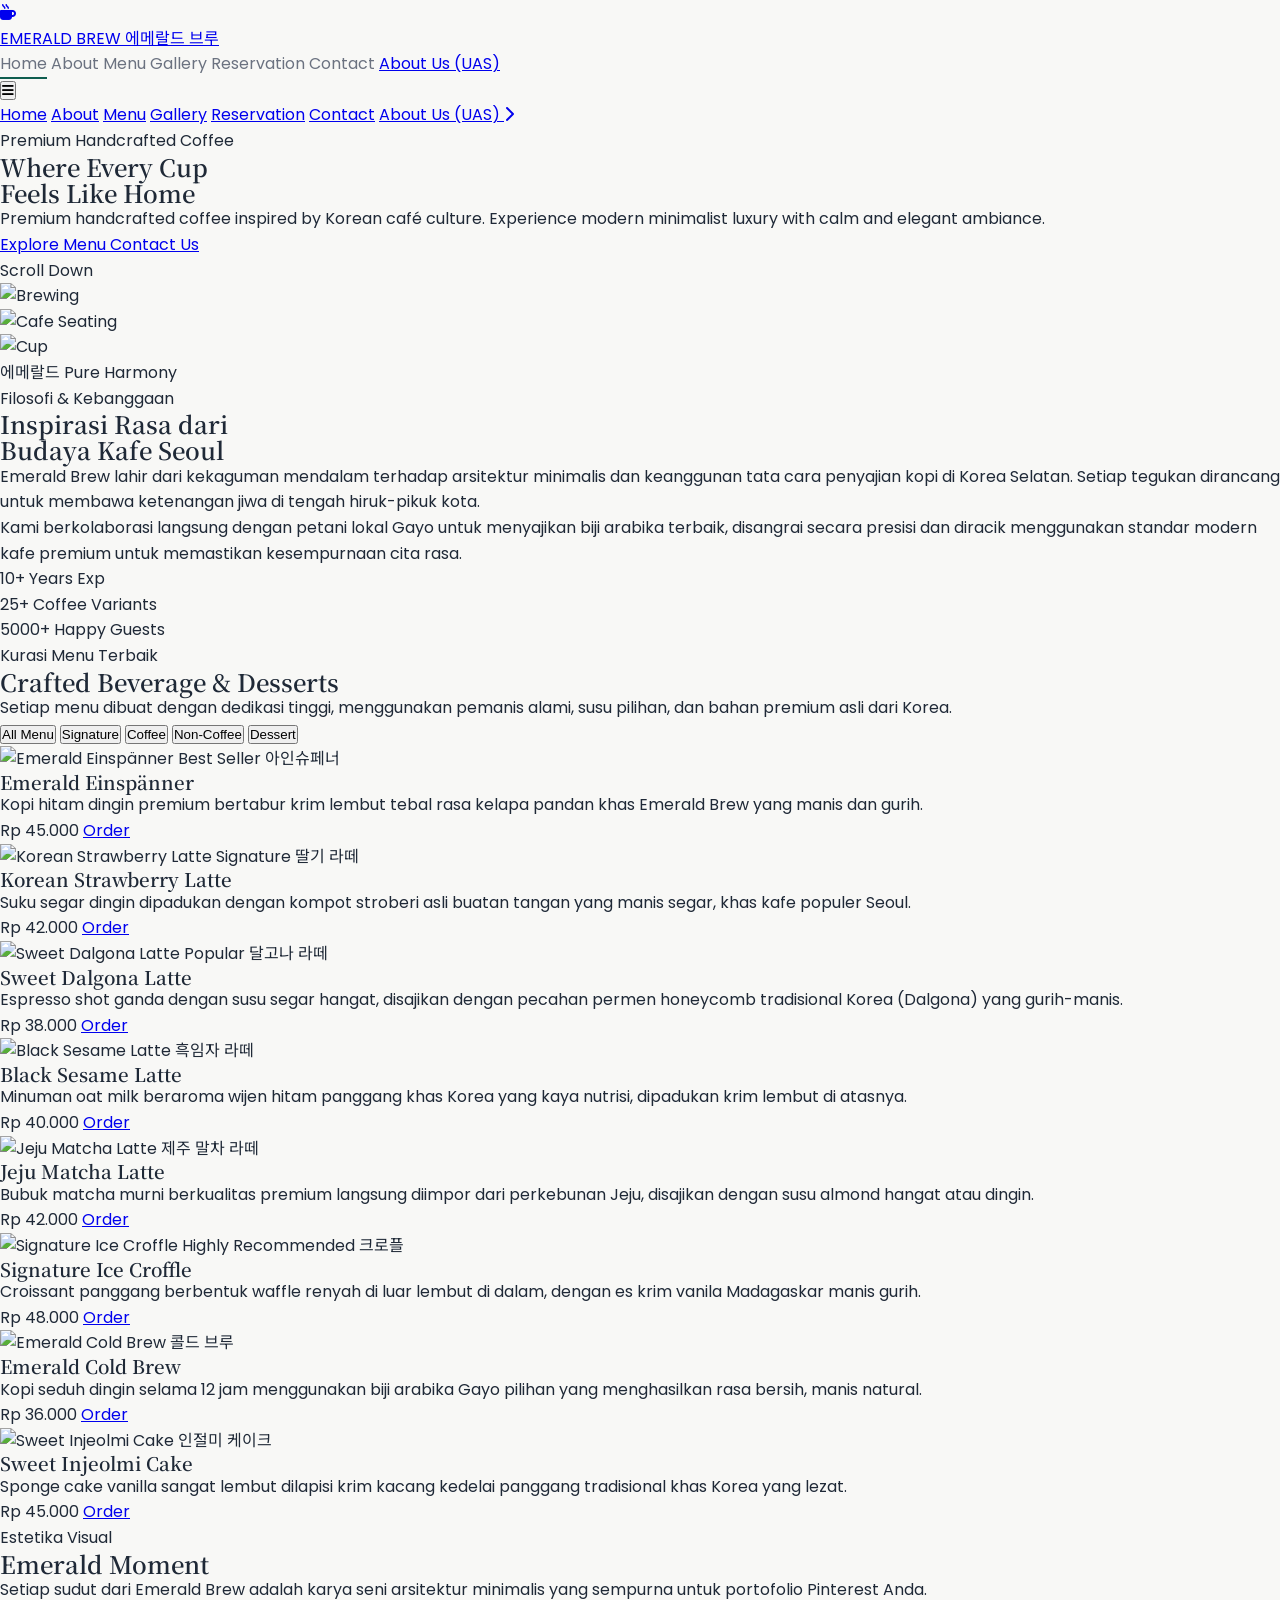
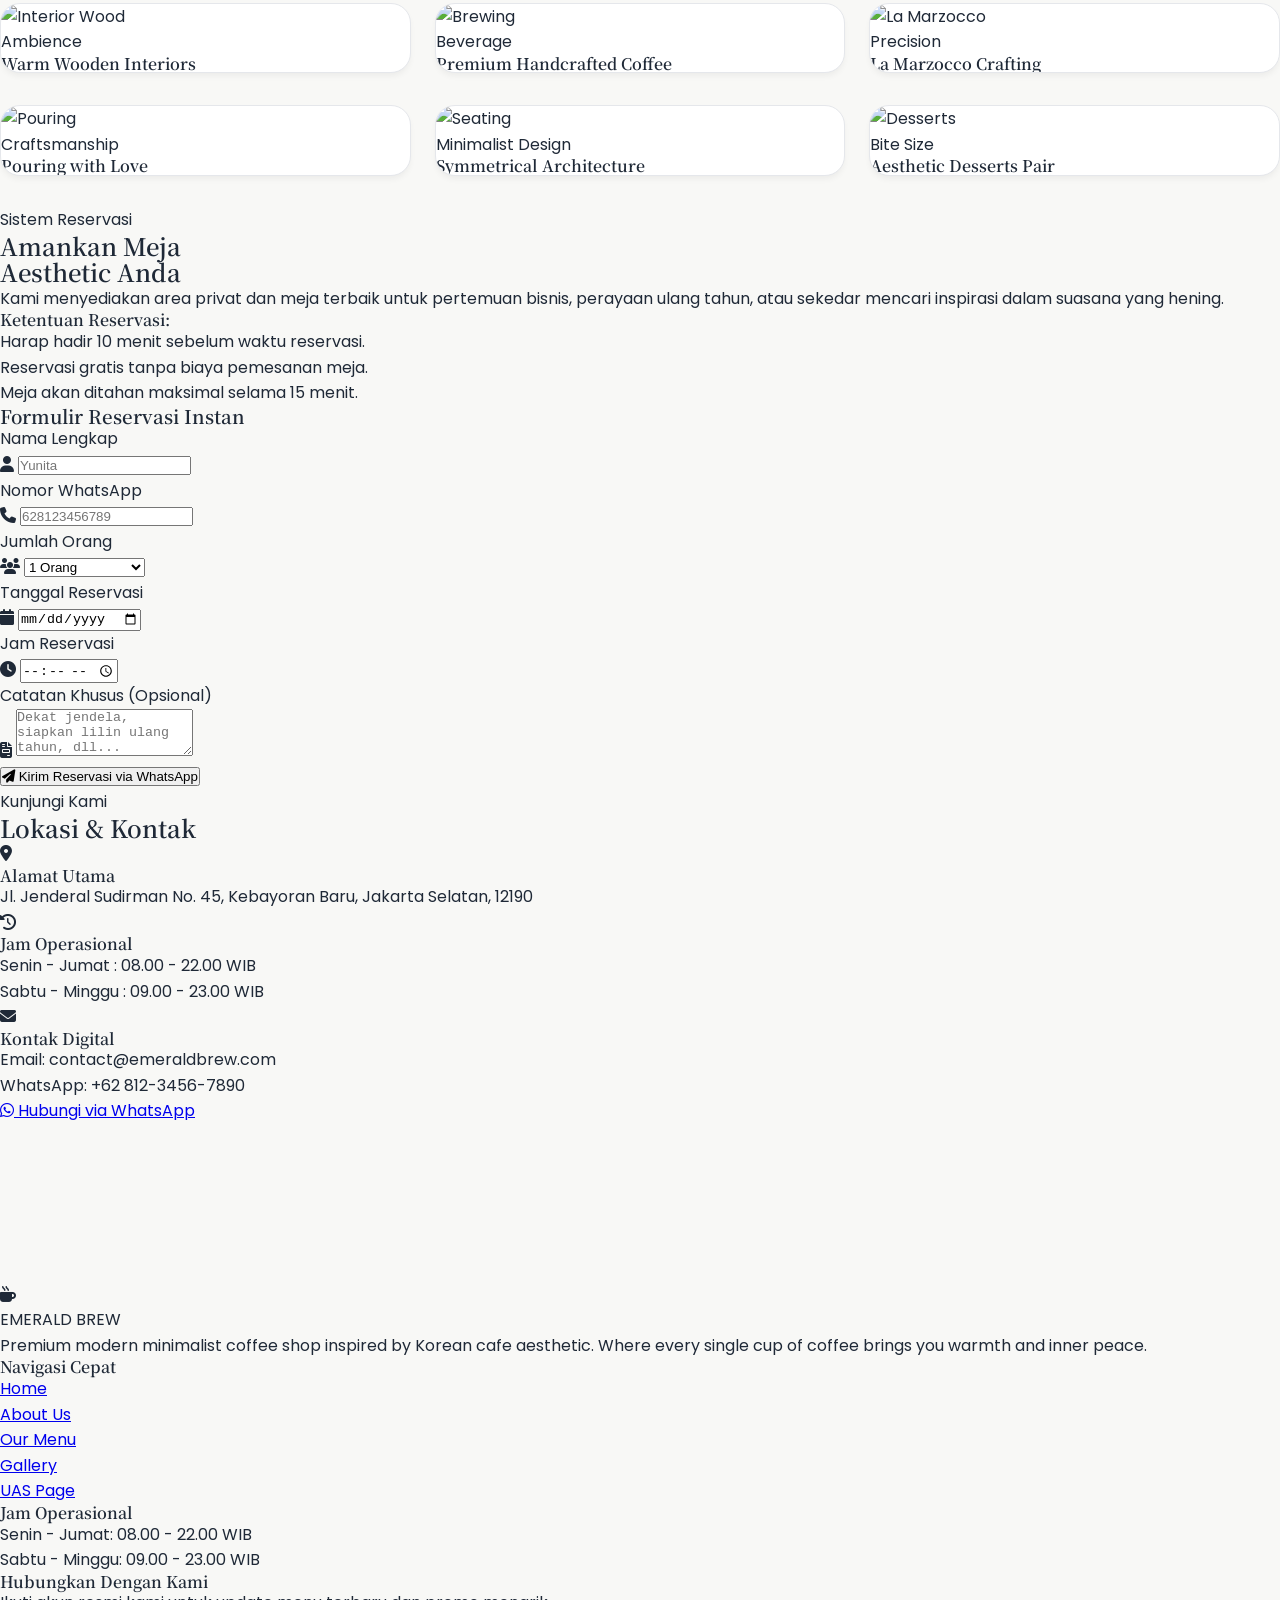
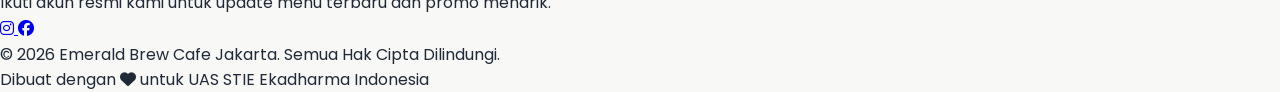
==== index_static.html @ f0040924 "feat: initialize Emerald Brew web application Set up the project structure with Vite, React, Tailwin" ====
<!DOCTYPE html>
<html lang="id">
<head>
  <meta charset="UTF-8">
  <meta name="viewport" content="width=device-width, initial-scale=1.0">
  <title>Emerald Brew | Premium Korean Modern Aesthetic Coffee Shop</title>
  <meta name="description" content="Experience premium handcrafted coffee inspired by Korean café culture at Emerald Brew. Enjoy modern minimalist luxury with calm and elegant ambiance.">
  
  <!-- Tailwind Play CDN for static compilation compatibility -->
  <script src="https://cdn.tailwindcss.com"></script>
  <script>
    tailwind.config = {
      theme: {
        extend: {
          colors: {
            brand: {
              primary: '#0F5E4F',
              secondary: '#1C7C68',
              accent: '#38A169',
              bg: '#F8F8F6',
              surface: '#FFFFFF',
              textPrimary: '#1F2937',
              textSecondary: '#6B7280',
              border: '#E5E7EB',
            }
          },
          fontFamily: {
            sans: ['Poppins', 'Noto Sans KR', 'sans-serif'],
          }
        }
      }
    }
  </script>
  
  <!-- Custom Static CSS -->
  <link rel="stylesheet" href="./css/style.css">
  
  <!-- Font Awesome 6.4.0 -->
  <link rel="stylesheet" href="https://cdnjs.cloudflare.com/ajax/libs/font-awesome/6.4.0/css/all.min.css" integrity="sha512-iecdLmaskl7CVkqkXNQ/ZH/XLlvWZOJyj7Yy7tcenmpD1ypASozpmT/E0iPtmFIB46ZmdtAc9eNBvH0H/ZpiBw==" crossorigin="anonymous" referrerpolicy="no-referrer" />
</head>
<body class="bg-[#F8F8F6] text-[#1F2937] font-sans antialiased overflow-x-hidden">

  <!-- Scroll Progress Bar -->
  <div id="scroll-progress" class="scroll-progress"></div>

  <!-- Loading Animation -->
  <div id="loading-screen" class="loading-screen">
    <div class="flex flex-col items-center">
      <div class="loader mb-4"></div>
      <h1 class="font-bold text-xl tracking-wider text-[#0F5E4F]">EMERALD BREW</h1>
      <p class="text-xs text-[#6B7280] tracking-widest mt-1">에메랄드 브루 • Loading Calmness</p>
    </div>
  </div>

  <!-- Sticky Header / Navbar -->
  <header class="fixed top-0 left-0 w-full z-50 transition-all duration-500 bg-transparent py-6">
    <div class="max-w-7xl mx-auto px-6 flex items-center justify-between">
      <a href="./index_static.html" class="flex items-center space-x-2 text-left cursor-pointer group decoration-none">
        <div class="w-10 h-10 rounded-full bg-[#0F5E4F] flex items-center justify-center text-white transition-all duration-300 group-hover:bg-[#1C7C68]">
          <i class="fa-solid fa-mug-hot text-base"></i>
        </div>
        <div>
          <span class="block font-bold text-lg tracking-wider text-[#0F5E4F] leading-none">EMERALD BREW</span>
          <span class="block text-[9px] text-[#6B7280] tracking-widest leading-none mt-1">에메랄드 브루</span>
        </div>
      </a>

      <!-- Desktop Nav Links -->
      <nav class="hidden md:flex items-center space-x-8">
        <a href="#home" class="nav-link text-sm tracking-wide active">Home</a>
        <a href="#about" class="nav-link text-sm tracking-wide">About</a>
        <a href="#menu" class="nav-link text-sm tracking-wide">Menu</a>
        <a href="#gallery" class="nav-link text-sm tracking-wide">Gallery</a>
        <a href="#reservation" class="nav-link text-sm tracking-wide">Reservation</a>
        <a href="#contact" class="nav-link text-sm tracking-wide">Contact</a>
        <a href="./about.html" class="px-4 py-2 rounded-full border border-[#0F5E4F]/30 text-[#0F5E4F] hover:bg-[#0F5E4F] hover:text-white text-xs tracking-wide font-medium transition-all duration-300 relative decoration-none">
          About Us (UAS)
        </a>
      </nav>

      <!-- Mobile Menu Trigger -->
      <button id="mobile-menu-btn" class="md:hidden text-[#1F2937] hover:text-[#0F5E4F] transition-colors p-1 bg-transparent border-none outline-none cursor-pointer">
        <i class="fa-solid fa-bars text-xl"></i>
      </button>
    </div>
  </header>

  <!-- Mobile Nav Overlay -->
  <div id="mobile-nav" class="fixed top-[72px] left-0 w-full bg-white/95 backdrop-blur-lg border-b border-[#E5E7EB] z-40 p-6 shadow-xl md:hidden hidden">
    <div class="flex flex-col space-y-4">
      <a href="#home" class="text-left py-2 text-[#1F2937] hover:text-[#0F5E4F] font-medium border-b border-[#E5E7EB]/50 decoration-none">Home</a>
      <a href="#about" class="text-left py-2 text-[#6B7280] hover:text-[#0F5E4F] border-b border-[#E5E7EB]/50 decoration-none">About</a>
      <a href="#menu" class="text-left py-2 text-[#6B7280] hover:text-[#0F5E4F] border-b border-[#E5E7EB]/50 decoration-none">Menu</a>
      <a href="#gallery" class="text-left py-2 text-[#6B7280] hover:text-[#0F5E4F] border-b border-[#E5E7EB]/50 decoration-none">Gallery</a>
      <a href="#reservation" class="text-left py-2 text-[#6B7280] hover:text-[#0F5E4F] border-b border-[#E5E7EB]/50 decoration-none">Reservation</a>
      <a href="#contact" class="text-left py-2 text-[#6B7280] hover:text-[#0F5E4F] border-b border-[#E5E7EB]/50 decoration-none">Contact</a>
      <a href="./about.html" class="text-left py-3 text-[#0F5E4F] font-bold flex items-center justify-between decoration-none">
        <span>About Us (UAS)</span>
        <i class="fa-solid fa-chevron-right"></i>
      </a>
    </div>
  </div>

  <!-- HERO SECTION -->
  <section id="home" class="relative h-[90vh] flex items-center overflow-hidden">
    <div class="absolute inset-0 bg-cover bg-center transition-transform duration-[2000s] scale-105" style="background-image: url('https://images.unsplash.com/photo-1554118811-1e0d58224f24?auto=format&fit=crop&q=80&w=1600')"></div>
    <div class="absolute inset-0 hero-overlay"></div>

    <div class="relative max-w-7xl mx-auto w-full px-6 md:px-12 z-10 text-white">
      <div class="max-w-2xl space-y-6">
        <div class="inline-flex items-center space-x-2 bg-emerald-800/30 border border-emerald-500/40 px-4 py-1.5 rounded-full backdrop-blur-md">
          <span class="w-2 h-2 rounded-full bg-[#38A169] animate-pulse"></span>
          <span class="text-xs tracking-widest uppercase font-medium">Premium Handcrafted Coffee</span>
        </div>
        
        <h1 class="text-4xl md:text-6xl font-extrabold tracking-tight leading-tight md:leading-none">
          Where Every Cup <br>
          <span class="text-[#38A169]">Feels Like Home</span>
        </h1>

        <p class="text-sm md:text-lg text-gray-200 font-light leading-relaxed max-w-lg">
          Premium handcrafted coffee inspired by Korean café culture. Experience modern minimalist luxury with calm and elegant ambiance.
        </p>

        <div class="flex flex-wrap gap-4 pt-4">
          <a href="#menu" class="btn-ripple px-8 py-3.5 bg-[#0F5E4F] hover:bg-[#1C7C68] text-white text-sm font-medium rounded-full shadow-lg hover:shadow-xl transition-all duration-300 ease-out cursor-pointer decoration-none">
            Explore Menu
          </a>
          <a href="#reservation" class="btn-ripple px-8 py-3.5 bg-white/15 hover:bg-white/25 border border-white/30 text-white text-sm font-medium rounded-full backdrop-blur-md transition-all duration-300 cursor-pointer decoration-none">
            Contact Us
          </a>
        </div>
      </div>
    </div>

    <!-- Scroll Down Hint -->
    <div class="absolute bottom-8 left-1/2 -translate-x-1/2 flex flex-col items-center space-y-2 text-white/60 text-xs tracking-widest uppercase z-10 pointer-events-none">
      <span>Scroll Down</span>
      <div class="w-1 h-4 bg-white/60 rounded-full animate-bounce"></div>
    </div>
  </section>

  <!-- ABOUT US SECTION -->
  <section id="about" class="py-24 bg-white">
    <div class="max-w-7xl mx-auto px-6">
      <div class="grid grid-cols-1 lg:grid-cols-2 gap-16 items-center">
        
        <!-- Grid layout Pinterest -->
        <div class="grid grid-cols-2 gap-4 relative reveal">
          <div class="absolute -top-6 -left-6 w-32 h-32 bg-[#0F5E4F]/5 rounded-full -z-10"></div>
          <div class="space-y-4">
            <div class="rounded-3xl overflow-hidden shadow-sm aspect-square bg-[#F8F8F6] border border-[#E5E7EB]">
              <img src="https://images.unsplash.com/photo-1507133750040-4a8f57021571?auto=format&fit=crop&q=80&w=400" alt="Brewing" class="w-full h-full object-cover transition-all duration-700 hover:scale-105">
            </div>
            <div class="rounded-3xl overflow-hidden shadow-sm aspect-[4/5]">
              <img src="https://images.unsplash.com/photo-1501339847302-ac426a4a7cbb?auto=format&fit=crop&q=80&w=400" alt="Cafe Seating" class="w-full h-full object-cover transition-all duration-700 hover:scale-105">
            </div>
          </div>
          <div class="space-y-4 pt-8">
            <div class="rounded-3xl overflow-hidden shadow-sm aspect-[4/5]">
              <img src="https://images.unsplash.com/photo-1554118811-1e0d58224f24?auto=format&fit=crop&q=80&w=400" alt="Cup" class="w-full h-full object-cover transition-all duration-700 hover:scale-105">
            </div>
            <div class="rounded-3xl overflow-hidden shadow-sm aspect-square bg-[#F8F8F6] p-6 flex flex-col justify-end border border-[#E5E7EB]">
              <span class="font-bold text-3xl text-[#0F5E4F]">에메랄드</span>
              <span class="text-xs text-[#6B7280] tracking-widest uppercase mt-2">Pure Harmony</span>
            </div>
          </div>
        </div>

        <!-- Narrative column -->
        <div class="space-y-8 reveal">
          <div class="space-y-2">
            <span class="text-xs uppercase tracking-widest text-[#1C7C68] font-bold">Filosofi & Kebanggaan</span>
            <h2 class="text-3xl md:text-4xl font-bold text-[#1F2937] tracking-tight">
              Inspirasi Rasa dari <br>
              <span class="text-[#0F5E4F] underline decoration-wavy decoration-[#38A169]/30">Budaya Kafe Seoul</span>
            </h2>
          </div>

          <p class="text-[#6B7280] leading-relaxed text-sm md:text-base font-light">
            Emerald Brew lahir dari kekaguman mendalam terhadap arsitektur minimalis dan keanggunan tata cara penyajian kopi di Korea Selatan. Setiap tegukan dirancang untuk membawa ketenangan jiwa di tengah hiruk-pikuk kota.
          </p>

          <p class="text-[#6B7280] leading-relaxed text-sm md:text-base font-light">
            Kami berkolaborasi langsung dengan petani lokal Gayo untuk menyajikan biji arabika terbaik, disangrai secara presisi dan diracik menggunakan standar modern kafe premium untuk memastikan kesempurnaan cita rasa.
          </p>

          <div class="grid grid-cols-3 gap-6 pt-6 border-t border-[#E5E7EB]">
            <div class="space-y-1">
              <span class="block text-2xl md:text-3xl font-bold text-[#0F5E4F]">10+</span>
              <span class="block text-[11px] text-[#6B7280] uppercase tracking-wider font-medium">Years Exp</span>
            </div>
            <div class="space-y-1">
              <span class="block text-2xl md:text-3xl font-bold text-[#0F5E4F]">25+</span>
              <span class="block text-[11px] text-[#6B7280] uppercase tracking-wider font-medium">Coffee Variants</span>
            </div>
            <div class="space-y-1">
              <span class="block text-2xl md:text-3xl font-bold text-[#0F5E4F]">5000+</span>
              <span class="block text-[11px] text-[#6B7280] uppercase tracking-wider font-medium">Happy Guests</span>
            </div>
          </div>
        </div>

      </div>
    </div>
  </section>

  <!-- MENU SECTION -->
  <section id="menu" class="py-24 bg-[#F8F8F6]">
    <div class="max-w-7xl mx-auto px-6">
      
      <!-- Menu Header -->
      <div class="text-center max-w-2xl mx-auto space-y-4 mb-16 reveal">
        <span class="text-xs uppercase tracking-widest text-[#1C7C68] font-bold">Kurasi Menu Terbaik</span>
        <h2 class="text-3xl md:text-4xl font-bold text-[#1F2937]">Crafted Beverage & Desserts</h2>
        <p class="text-[#6B7280] text-sm font-light leading-relaxed">
          Setiap menu dibuat dengan dedikasi tinggi, menggunakan pemanis alami, susu pilihan, dan bahan premium asli dari Korea.
        </p>

        <!-- Category Tabs -->
        <div class="flex flex-wrap justify-center gap-2 pt-6">
          <button class="menu-tab px-5 py-2 rounded-full text-xs font-medium tracking-wider uppercase transition-all duration-300 bg-[#0F5E4F] text-white border border-[#E5E7EB]" data-filter="all">All Menu</button>
          <button class="menu-tab px-5 py-2 rounded-full text-xs font-medium tracking-wider uppercase transition-all duration-300 bg-white text-[#6B7280] hover:bg-[#0F5E4F]/5 border border-[#E5E7EB]" data-filter="signature">Signature</button>
          <button class="menu-tab px-5 py-2 rounded-full text-xs font-medium tracking-wider uppercase transition-all duration-300 bg-white text-[#6B7280] hover:bg-[#0F5E4F]/5 border border-[#E5E7EB]" data-filter="coffee">Coffee</button>
          <button class="menu-tab px-5 py-2 rounded-full text-xs font-medium tracking-wider uppercase transition-all duration-300 bg-white text-[#6B7280] hover:bg-[#0F5E4F]/5 border border-[#E5E7EB]" data-filter="non-coffee">Non-Coffee</button>
          <button class="menu-tab px-5 py-2 rounded-full text-xs font-medium tracking-wider uppercase transition-all duration-300 bg-white text-[#6B7280] hover:bg-[#0F5E4F]/5 border border-[#E5E7EB]" data-filter="dessert">Dessert</button>
        </div>
      </div>

      <!-- Menu Grid -->
      <div class="grid grid-cols-1 md:grid-cols-2 lg:grid-cols-4 gap-8 reveal">
        
        <!-- Card 1 -->
        <div class="menu-card-item bg-white rounded-[20px] overflow-hidden border border-[#E5E7EB] hover:shadow-xl transition-all duration-300 flex flex-col h-full group" data-category="signature">
          <div class="relative overflow-hidden aspect-[4/3]">
            <img src="https://images.unsplash.com/photo-1541167760496-1628856ab772?auto=format&fit=crop&q=80&w=600" alt="Emerald Einspänner" class="w-full h-full object-cover transition-transform duration-700 group-hover:scale-110">
            <span class="absolute top-4 left-4 bg-[#0F5E4F] text-white text-[9px] uppercase tracking-widest font-semibold px-3 py-1 rounded-full">Best Seller</span>
            <span class="absolute top-4 right-4 bg-white/80 backdrop-blur-sm text-[#0F5E4F] font-medium text-[10px] px-2.5 py-1 rounded-md">아인슈페너</span>
          </div>
          <div class="p-6 flex flex-col flex-grow justify-between space-y-4">
            <div class="space-y-2">
              <h3 class="font-bold text-base text-[#1F2937] group-hover:text-[#0F5E4F] transition-colors">Emerald Einspänner</h3>
              <p class="text-xs text-[#6B7280] font-light leading-relaxed line-clamp-2">Kopi hitam dingin premium bertabur krim lembut tebal rasa kelapa pandan khas Emerald Brew yang manis dan gurih.</p>
            </div>
            <div class="flex items-center justify-between pt-2 border-t border-[#E5E7EB]/55">
              <span class="font-bold text-[#0F5E4F] text-sm">Rp 45.000</span>
              <a href="https://wa.me/6281234567890?text=Saya%20tertarik%20memesan%20Emerald%20Einsp%C3%A4nner" target="_blank" class="px-4 py-1.5 rounded-full bg-[#F8F8F6] text-[#0F5E4F] text-xs font-semibold tracking-wide transition-all duration-300 hover:bg-[#0F5E4F] hover:text-white border border-[#0F5E4F]/20 decoration-none">Order</a>
            </div>
          </div>
        </div>

        <!-- Card 2 -->
        <div class="menu-card-item bg-white rounded-[20px] overflow-hidden border border-[#E5E7EB] hover:shadow-xl transition-all duration-300 flex flex-col h-full group" data-category="non-coffee">
          <div class="relative overflow-hidden aspect-[4/3]">
            <img src="https://images.unsplash.com/photo-1572490122747-3968b75cc699?auto=format&fit=crop&q=80&w=600" alt="Korean Strawberry Latte" class="w-full h-full object-cover transition-transform duration-700 group-hover:scale-110">
            <span class="absolute top-4 left-4 bg-[#0F5E4F] text-white text-[9px] uppercase tracking-widest font-semibold px-3 py-1 rounded-full">Signature</span>
            <span class="absolute top-4 right-4 bg-white/80 backdrop-blur-sm text-[#0F5E4F] font-medium text-[10px] px-2.5 py-1 rounded-md">딸기 라떼</span>
          </div>
          <div class="p-6 flex flex-col flex-grow justify-between space-y-4">
            <div class="space-y-2">
              <h3 class="font-bold text-base text-[#1F2937] group-hover:text-[#0F5E4F] transition-colors">Korean Strawberry Latte</h3>
              <p class="text-xs text-[#6B7280] font-light leading-relaxed line-clamp-2">Suku segar dingin dipadukan dengan kompot stroberi asli buatan tangan yang manis segar, khas kafe populer Seoul.</p>
            </div>
            <div class="flex items-center justify-between pt-2 border-t border-[#E5E7EB]/55">
              <span class="font-bold text-[#0F5E4F] text-sm">Rp 42.000</span>
              <a href="https://wa.me/6281234567890?text=Saya%20tertarik%20memesan%20Korean%20Strawberry%20Latte" target="_blank" class="px-4 py-1.5 rounded-full bg-[#F8F8F6] text-[#0F5E4F] text-xs font-semibold tracking-wide transition-all duration-300 hover:bg-[#0F5E4F] hover:text-white border border-[#0F5E4F]/20 decoration-none">Order</a>
            </div>
          </div>
        </div>

        <!-- Card 3 -->
        <div class="menu-card-item bg-white rounded-[20px] overflow-hidden border border-[#E5E7EB] hover:shadow-xl transition-all duration-300 flex flex-col h-full group" data-category="coffee">
          <div class="relative overflow-hidden aspect-[4/3]">
            <img src="https://images.unsplash.com/photo-1578314675249-a6910f80cc4e?auto=format&fit=crop&q=80&w=600" alt="Sweet Dalgona Latte" class="w-full h-full object-cover transition-transform duration-700 group-hover:scale-110">
            <span class="absolute top-4 left-4 bg-[#0F5E4F] text-white text-[9px] uppercase tracking-widest font-semibold px-3 py-1 rounded-full">Popular</span>
            <span class="absolute top-4 right-4 bg-white/80 backdrop-blur-sm text-[#0F5E4F] font-medium text-[10px] px-2.5 py-1 rounded-md">달고나 라떼</span>
          </div>
          <div class="p-6 flex flex-col flex-grow justify-between space-y-4">
            <div class="space-y-2">
              <h3 class="font-bold text-base text-[#1F2937] group-hover:text-[#0F5E4F] transition-colors">Sweet Dalgona Latte</h3>
              <p class="text-xs text-[#6B7280] font-light leading-relaxed line-clamp-2">Espresso shot ganda dengan susu segar hangat, disajikan dengan pecahan permen honeycomb tradisional Korea (Dalgona) yang gurih-manis.</p>
            </div>
            <div class="flex items-center justify-between pt-2 border-t border-[#E5E7EB]/55">
              <span class="font-bold text-[#0F5E4F] text-sm">Rp 38.000</span>
              <a href="https://wa.me/6281234567890?text=Saya%20tertarik%20memesan%20Sweet%20Dalgona%20Latte" target="_blank" class="px-4 py-1.5 rounded-full bg-[#F8F8F6] text-[#0F5E4F] text-xs font-semibold tracking-wide transition-all duration-300 hover:bg-[#0F5E4F] hover:text-white border border-[#0F5E4F]/20 decoration-none">Order</a>
            </div>
          </div>
        </div>

        <!-- Card 4 -->
        <div class="menu-card-item bg-white rounded-[20px] overflow-hidden border border-[#E5E7EB] hover:shadow-xl transition-all duration-300 flex flex-col h-full group" data-category="signature">
          <div class="relative overflow-hidden aspect-[4/3]">
            <img src="https://images.unsplash.com/photo-1514432324607-a09d9b4aefdd?auto=format&fit=crop&q=80&w=600" alt="Black Sesame Latte" class="w-full h-full object-cover transition-transform duration-700 group-hover:scale-110">
            <span class="absolute top-4 right-4 bg-white/80 backdrop-blur-sm text-[#0F5E4F] font-medium text-[10px] px-2.5 py-1 rounded-md">흑임자 라떼</span>
          </div>
          <div class="p-6 flex flex-col flex-grow justify-between space-y-4">
            <div class="space-y-2">
              <h3 class="font-bold text-base text-[#1F2937] group-hover:text-[#0F5E4F] transition-colors">Black Sesame Latte</h3>
              <p class="text-xs text-[#6B7280] font-light leading-relaxed line-clamp-2">Minuman oat milk beraroma wijen hitam panggang khas Korea yang kaya nutrisi, dipadukan krim lembut di atasnya.</p>
            </div>
            <div class="flex items-center justify-between pt-2 border-t border-[#E5E7EB]/55">
              <span class="font-bold text-[#0F5E4F] text-sm">Rp 40.000</span>
              <a href="https://wa.me/6281234567890?text=Saya%20tertarik%20memesan%20Black%20Sesame%20Latte" target="_blank" class="px-4 py-1.5 rounded-full bg-[#F8F8F6] text-[#0F5E4F] text-xs font-semibold tracking-wide transition-all duration-300 hover:bg-[#0F5E4F] hover:text-white border border-[#0F5E4F]/20 decoration-none">Order</a>
            </div>
          </div>
        </div>

        <!-- Card 5 -->
        <div class="menu-card-item bg-white rounded-[20px] overflow-hidden border border-[#E5E7EB] hover:shadow-xl transition-all duration-300 flex flex-col h-full group" data-category="non-coffee">
          <div class="relative overflow-hidden aspect-[4/3]">
            <img src="https://images.unsplash.com/photo-1536256263959-770b48d82b0a?auto=format&fit=crop&q=80&w=600" alt="Jeju Matcha Latte" class="w-full h-full object-cover transition-transform duration-700 group-hover:scale-110">
            <span class="absolute top-4 right-4 bg-white/80 backdrop-blur-sm text-[#0F5E4F] font-medium text-[10px] px-2.5 py-1 rounded-md">제주 말차 라떼</span>
          </div>
          <div class="p-6 flex flex-col flex-grow justify-between space-y-4">
            <div class="space-y-2">
              <h3 class="font-bold text-base text-[#1F2937] group-hover:text-[#0F5E4F] transition-colors">Jeju Matcha Latte</h3>
              <p class="text-xs text-[#6B7280] font-light leading-relaxed line-clamp-2">Bubuk matcha murni berkualitas premium langsung diimpor dari perkebunan Jeju, disajikan dengan susu almond hangat atau dingin.</p>
            </div>
            <div class="flex items-center justify-between pt-2 border-t border-[#E5E7EB]/55">
              <span class="font-bold text-[#0F5E4F] text-sm">Rp 42.000</span>
              <a href="https://wa.me/6281234567890?text=Saya%20tertarik%20memesan%20Jeju%20Matcha%20Latte" target="_blank" class="px-4 py-1.5 rounded-full bg-[#F8F8F6] text-[#0F5E4F] text-xs font-semibold tracking-wide transition-all duration-300 hover:bg-[#0F5E4F] hover:text-white border border-[#0F5E4F]/20 decoration-none">Order</a>
            </div>
          </div>
        </div>

        <!-- Card 6 -->
        <div class="menu-card-item bg-white rounded-[20px] overflow-hidden border border-[#E5E7EB] hover:shadow-xl transition-all duration-300 flex flex-col h-full group" data-category="dessert">
          <div class="relative overflow-hidden aspect-[4/3]">
            <img src="https://images.unsplash.com/photo-1551024601-bec78aea704b?auto=format&fit=crop&q=80&w=600" alt="Signature Ice Croffle" class="w-full h-full object-cover transition-transform duration-700 group-hover:scale-110">
            <span class="absolute top-4 left-4 bg-[#0F5E4F] text-white text-[9px] uppercase tracking-widest font-semibold px-3 py-1 rounded-full">Highly Recommended</span>
            <span class="absolute top-4 right-4 bg-white/80 backdrop-blur-sm text-[#0F5E4F] font-medium text-[10px] px-2.5 py-1 rounded-md">크로플</span>
          </div>
          <div class="p-6 flex flex-col flex-grow justify-between space-y-4">
            <div class="space-y-2">
              <h3 class="font-bold text-base text-[#1F2937] group-hover:text-[#0F5E4F] transition-colors">Signature Ice Croffle</h3>
              <p class="text-xs text-[#6B7280] font-light leading-relaxed line-clamp-2">Croissant panggang berbentuk waffle renyah di luar lembut di dalam, dengan es krim vanila Madagaskar manis gurih.</p>
            </div>
            <div class="flex items-center justify-between pt-2 border-t border-[#E5E7EB]/55">
              <span class="font-bold text-[#0F5E4F] text-sm">Rp 48.000</span>
              <a href="https://wa.me/6281234567890?text=Saya%20tertarik%20memesan%20Signature%20Ice%20Croffle" target="_blank" class="px-4 py-1.5 rounded-full bg-[#F8F8F6] text-[#0F5E4F] text-xs font-semibold tracking-wide transition-all duration-300 hover:bg-[#0F5E4F] hover:text-white border border-[#0F5E4F]/20 decoration-none">Order</a>
            </div>
          </div>
        </div>

        <!-- Card 7 -->
        <div class="menu-card-item bg-white rounded-[20px] overflow-hidden border border-[#E5E7EB] hover:shadow-xl transition-all duration-300 flex flex-col h-full group" data-category="coffee">
          <div class="relative overflow-hidden aspect-[4/3]">
            <img src="https://images.unsplash.com/photo-1497034825429-c343d7c6a68f?auto=format&fit=crop&q=80&w=600" alt="Emerald Cold Brew" class="w-full h-full object-cover transition-transform duration-700 group-hover:scale-110">
            <span class="absolute top-4 right-4 bg-white/80 backdrop-blur-sm text-[#0F5E4F] font-medium text-[10px] px-2.5 py-1 rounded-md">콜드 브루</span>
          </div>
          <div class="p-6 flex flex-col flex-grow justify-between space-y-4">
            <div class="space-y-2">
              <h3 class="font-bold text-base text-[#1F2937] group-hover:text-[#0F5E4F] transition-colors">Emerald Cold Brew</h3>
              <p class="text-xs text-[#6B7280] font-light leading-relaxed line-clamp-2">Kopi seduh dingin selama 12 jam menggunakan biji arabika Gayo pilihan yang menghasilkan rasa bersih, manis natural.</p>
            </div>
            <div class="flex items-center justify-between pt-2 border-t border-[#E5E7EB]/55">
              <span class="font-bold text-[#0F5E4F] text-sm">Rp 36.000</span>
              <a href="https://wa.me/6281234567890?text=Saya%20tertarik%20memesan%20Emerald%20Cold%20Brew" target="_blank" class="px-4 py-1.5 rounded-full bg-[#F8F8F6] text-[#0F5E4F] text-xs font-semibold tracking-wide transition-all duration-300 hover:bg-[#0F5E4F] hover:text-white border border-[#0F5E4F]/20 decoration-none">Order</a>
            </div>
          </div>
        </div>

        <!-- Card 8 -->
        <div class="menu-card-item bg-white rounded-[20px] overflow-hidden border border-[#E5E7EB] hover:shadow-xl transition-all duration-300 flex flex-col h-full group" data-category="dessert">
          <div class="relative overflow-hidden aspect-[4/3]">
            <img src="https://images.unsplash.com/photo-1606313564200-e75d5e30476c?auto=format&fit=crop&q=80&w=600" alt="Sweet Injeolmi Cake" class="w-full h-full object-cover transition-transform duration-700 group-hover:scale-110">
            <span class="absolute top-4 right-4 bg-white/80 backdrop-blur-sm text-[#0F5E4F] font-medium text-[10px] px-2.5 py-1 rounded-md">인절미 케이크</span>
          </div>
          <div class="p-6 flex flex-col flex-grow justify-between space-y-4">
            <div class="space-y-2">
              <h3 class="font-bold text-base text-[#1F2937] group-hover:text-[#0F5E4F] transition-colors">Sweet Injeolmi Cake</h3>
              <p class="text-xs text-[#6B7280] font-light leading-relaxed line-clamp-2">Sponge cake vanilla sangat lembut dilapisi krim kacang kedelai panggang tradisional khas Korea yang lezat.</p>
            </div>
            <div class="flex items-center justify-between pt-2 border-t border-[#E5E7EB]/55">
              <span class="font-bold text-[#0F5E4F] text-sm">Rp 45.000</span>
              <a href="https://wa.me/6281234567890?text=Saya%20tertarik%20memesan%20Sweet%20Injeolmi%20Cake" target="_blank" class="px-4 py-1.5 rounded-full bg-[#F8F8F6] text-[#0F5E4F] text-xs font-semibold tracking-wide transition-all duration-300 hover:bg-[#0F5E4F] hover:text-white border border-[#0F5E4F]/20 decoration-none">Order</a>
            </div>
          </div>
        </div>

      </div>
    </div>
  </section>

  <!-- GALLERY SECTION -->
  <section id="gallery" class="py-24 bg-white">
    <div class="max-w-7xl mx-auto px-6">
      <div class="text-center max-w-2xl mx-auto space-y-4 mb-16 reveal">
        <span class="text-xs uppercase tracking-widest text-[#1C7C68] font-bold">Estetika Visual</span>
        <h2 class="text-3xl md:text-4xl font-bold text-[#1F2937]">Emerald Moment</h2>
        <p class="text-[#6B7280] text-sm font-light leading-relaxed">
          Setiap sudut dari Emerald Brew adalah karya seni arsitektur minimalis yang sempurna untuk portofolio Pinterest Anda.
        </p>
      </div>

      <!-- Pinterest Masonry Layout -->
      <div class="masonry-grid reveal">
        
        <!-- Image 1 -->
        <div class="masonry-item relative group">
          <img src="https://images.unsplash.com/photo-1554118811-1e0d58224f24?auto=format&fit=crop&q=80&w=600" alt="Interior Wood" class="w-full h-auto transition-transform duration-750 group-hover:scale-105">
          <div class="absolute inset-0 bg-gradient-to-t from-black/70 to-transparent opacity-0 group-hover:opacity-100 transition-opacity duration-300 flex flex-col justify-end p-6">
            <span class="text-[#38A169] text-[10px] uppercase tracking-widest font-bold mb-1">Ambience</span>
            <h4 class="text-white font-bold text-lg">Warm Wooden Interiors</h4>
          </div>
        </div>

        <!-- Image 2 -->
        <div class="masonry-item relative group">
          <img src="https://images.unsplash.com/photo-1495474472287-4d71bcdd2085?auto=format&fit=crop&q=80&w=600" alt="Pouring" class="w-full h-auto transition-transform duration-750 group-hover:scale-105">
          <div class="absolute inset-0 bg-gradient-to-t from-black/70 to-transparent opacity-0 group-hover:opacity-100 transition-opacity duration-300 flex flex-col justify-end p-6">
            <span class="text-[#38A169] text-[10px] uppercase tracking-widest font-bold mb-1">Craftsmanship</span>
            <h4 class="text-white font-bold text-lg">Pouring with Love</h4>
          </div>
        </div>

        <!-- Image 3 -->
        <div class="masonry-item relative group">
          <img src="https://images.unsplash.com/photo-1507133750040-4a8f57021571?auto=format&fit=crop&q=80&w=600" alt="Brewing" class="w-full h-auto transition-transform duration-750 group-hover:scale-105">
          <div class="absolute inset-0 bg-gradient-to-t from-black/70 to-transparent opacity-0 group-hover:opacity-100 transition-opacity duration-300 flex flex-col justify-end p-6">
            <span class="text-[#38A169] text-[10px] uppercase tracking-widest font-bold mb-1">Beverage</span>
            <h4 class="text-white font-bold text-lg">Premium Handcrafted Coffee</h4>
          </div>
        </div>

        <!-- Image 4 -->
        <div class="masonry-item relative group">
          <img src="https://images.unsplash.com/photo-1501339847302-ac426a4a7cbb?auto=format&fit=crop&q=80&w=600" alt="Seating" class="w-full h-auto transition-transform duration-750 group-hover:scale-105">
          <div class="absolute inset-0 bg-gradient-to-t from-black/70 to-transparent opacity-0 group-hover:opacity-100 transition-opacity duration-300 flex flex-col justify-end p-6">
            <span class="text-[#38A169] text-[10px] uppercase tracking-widest font-bold mb-1">Minimalist Design</span>
            <h4 class="text-white font-bold text-lg">Symmetrical Architecture</h4>
          </div>
        </div>

        <!-- Image 5 -->
        <div class="masonry-item relative group">
          <img src="https://images.unsplash.com/photo-1510972527409-cef1903972fa?auto=format&fit=crop&q=80&w=600" alt="La Marzocco" class="w-full h-auto transition-transform duration-750 group-hover:scale-105">
          <div class="absolute inset-0 bg-gradient-to-t from-black/70 to-transparent opacity-0 group-hover:opacity-100 transition-opacity duration-300 flex flex-col justify-end p-6">
            <span class="text-[#38A169] text-[10px] uppercase tracking-widest font-bold mb-1">Precision</span>
            <h4 class="text-white font-bold text-lg">La Marzocco Crafting</h4>
          </div>
        </div>

        <!-- Image 6 -->
        <div class="masonry-item relative group">
          <img src="https://images.unsplash.com/photo-1509042239860-f550ce710b93?auto=format&fit=crop&q=80&w=600" alt="Desserts" class="w-full h-auto transition-transform duration-750 group-hover:scale-105">
          <div class="absolute inset-0 bg-gradient-to-t from-black/70 to-transparent opacity-0 group-hover:opacity-100 transition-opacity duration-300 flex flex-col justify-end p-6">
            <span class="text-[#38A169] text-[10px] uppercase tracking-widest font-bold mb-1">Bite Size</span>
            <h4 class="text-white font-bold text-lg">Aesthetic Desserts Pair</h4>
          </div>
        </div>

      </div>
    </div>
  </section>

  <!-- RESERVATION SECTION -->
  <section id="reservation" class="py-24 bg-[#F8F8F6]">
    <div class="max-w-7xl mx-auto px-6">
      <div class="grid grid-cols-1 lg:grid-cols-12 gap-16 items-stretch">
        
        <!-- Info Column -->
        <div class="lg:col-span-5 flex flex-col justify-between space-y-8 reveal">
          <div class="space-y-4">
            <span class="text-xs uppercase tracking-widest text-[#1C7C68] font-bold">Sistem Reservasi</span>
            <h2 class="text-3xl md:text-4xl font-bold text-[#1F2937] tracking-tight">Amankan Meja <br>Aesthetic Anda</h2>
            <p class="text-[#6B7280] font-light text-sm md:text-base leading-relaxed">
              Kami menyediakan area privat dan meja terbaik untuk pertemuan bisnis, perayaan ulang tahun, atau sekedar mencari inspirasi dalam suasana yang hening.
            </p>
          </div>

          <div class="space-y-4 bg-white p-6 rounded-2xl border border-[#E5E7EB]">
            <h4 class="font-bold text-sm text-[#0F5E4F] uppercase tracking-wider">Ketentuan Reservasi:</h4>
            <ul class="text-xs text-[#6B7280] space-y-2 font-light list-none p-0">
              <li class="flex items-center space-x-2">
                <span class="w-1.5 h-1.5 rounded-full bg-[#1C7C68]"></span>
                <span>Harap hadir 10 menit sebelum waktu reservasi.</span>
              </li>
              <li class="flex items-center space-x-2">
                <span class="w-1.5 h-1.5 rounded-full bg-[#1C7C68]"></span>
                <span>Reservasi gratis tanpa biaya pemesanan meja.</span>
              </li>
              <li class="flex items-center space-x-2">
                <span class="w-1.5 h-1.5 rounded-full bg-[#1C7C68]"></span>
                <span>Meja akan ditahan maksimal selama 15 menit.</span>
              </li>
            </ul>
          </div>
        </div>

        <!-- Form Column -->
        <div class="lg:col-span-7 reveal">
          <form id="reservation-form" class="bg-white p-8 md:p-10 rounded-[30px] shadow-sm border border-[#E5E7EB] space-y-6">
            <h3 class="font-bold text-xl text-[#1F2937] border-b border-[#E5E7EB] pb-4">Formulir Reservasi Instan</h3>

            <div class="grid grid-cols-1 md:grid-cols-2 gap-6">
              
              <!-- Name -->
              <div class="space-y-2">
                <label class="block text-xs uppercase tracking-wider text-[#6B7280] font-semibold">Nama Lengkap</label>
                <div class="relative">
                  <i class="fa-solid fa-user absolute left-4 top-1/2 -translate-y-1/2 text-[#6B7280]"></i>
                  <input id="res-name" type="text" required placeholder="Yunita" class="w-full pl-12 pr-4 py-3 bg-[#F8F8F6] border border-[#E5E7EB] rounded-xl text-sm focus:outline-none focus:border-[#0F5E4F]">
                </div>
              </div>

              <!-- Phone -->
              <div class="space-y-2">
                <label class="block text-xs uppercase tracking-wider text-[#6B7280] font-semibold">Nomor WhatsApp</label>
                <div class="relative">
                  <i class="fa-solid fa-phone absolute left-4 top-1/2 -translate-y-1/2 text-[#6B7280]"></i>
                  <input id="res-phone" type="tel" required placeholder="628123456789" class="w-full pl-12 pr-4 py-3 bg-[#F8F8F6] border border-[#E5E7EB] rounded-xl text-sm focus:outline-none focus:border-[#0F5E4F]">
                </div>
              </div>

              <!-- Guests -->
              <div class="space-y-2">
                <label class="block text-xs uppercase tracking-wider text-[#6B7280] font-semibold">Jumlah Orang</label>
                <div class="relative">
                  <i class="fa-solid fa-users absolute left-4 top-1/2 -translate-y-1/2 text-[#6B7280]"></i>
                  <select id="res-guests" class="w-full pl-12 pr-4 py-3 bg-[#F8F8F6] border border-[#E5E7EB] rounded-xl text-sm focus:outline-none focus:border-[#0F5E4F] appearance-none">
                    <option value="1 Orang">1 Orang</option>
                    <option value="2 Orang">2 Orang</option>
                    <option value="4 Orang">4 Orang</option>
                    <option value="6 Orang">6 Orang</option>
                    <option value="8+ Orang (Grup)">8+ Orang (Grup)</option>
                  </select>
                </div>
              </div>

              <!-- Date -->
              <div class="space-y-2">
                <label class="block text-xs uppercase tracking-wider text-[#6B7280] font-semibold">Tanggal Reservasi</label>
                <div class="relative">
                  <i class="fa-solid fa-calendar absolute left-4 top-1/2 -translate-y-1/2 text-[#6B7280]"></i>
                  <input id="res-date" type="date" required class="w-full pl-12 pr-4 py-3 bg-[#F8F8F6] border border-[#E5E7EB] rounded-xl text-sm focus:outline-none focus:border-[#0F5E4F]">
                </div>
              </div>

              <!-- Time -->
              <div class="space-y-2">
                <label class="block text-xs uppercase tracking-wider text-[#6B7280] font-semibold">Jam Reservasi</label>
                <div class="relative">
                  <i class="fa-solid fa-clock absolute left-4 top-1/2 -translate-y-1/2 text-[#6B7280]"></i>
                  <input id="res-time" type="time" required class="w-full pl-12 pr-4 py-3 bg-[#F8F8F6] border border-[#E5E7EB] rounded-xl text-sm focus:outline-none focus:border-[#0F5E4F]">
                </div>
              </div>

              <!-- Notes -->
              <div class="space-y-2 md:col-span-2">
                <label class="block text-xs uppercase tracking-wider text-[#6B7280] font-semibold">Catatan Khusus (Opsional)</label>
                <div class="relative">
                  <i class="fa-solid fa-file-invoice absolute left-4 top-[14px] text-[#6B7280]"></i>
                  <textarea id="res-notes" rows="3" placeholder="Dekat jendela, siapkan lilin ulang tahun, dll..." class="w-full pl-12 pr-4 py-3 bg-[#F8F8F6] border border-[#E5E7EB] rounded-xl text-sm focus:outline-none focus:border-[#0F5E4F] resize-none"></textarea>
                </div>
              </div>

            </div>

            <button type="submit" class="btn-ripple w-full py-4 bg-[#0F5E4F] hover:bg-[#1C7C68] text-white text-sm font-semibold tracking-wider uppercase rounded-xl shadow-md hover:shadow-lg transition-all duration-300 flex items-center justify-center space-x-2 cursor-pointer border-none">
              <i class="fa-solid fa-paper-plane text-xs"></i>
              <span>Kirim Reservasi via WhatsApp</span>
            </button>
          </form>
        </div>

      </div>
    </div>
  </section>

  <!-- CONTACT & MAP SECTION -->
  <section id="contact" class="py-24 bg-white">
    <div class="max-w-7xl mx-auto px-6">
      <div class="grid grid-cols-1 lg:grid-cols-2 gap-16 items-center">
        
        <!-- Info column -->
        <div class="space-y-8 reveal">
          <div class="space-y-2">
            <span class="text-xs uppercase tracking-widest text-[#1C7C68] font-bold">Kunjungi Kami</span>
            <h2 class="text-3xl md:text-4xl font-bold text-[#1F2937]">Lokasi & Kontak</h2>
          </div>

          <div class="space-y-6">
            
            <div class="flex items-start space-x-4">
              <div class="w-12 h-12 bg-[#F8F8F6] rounded-xl flex items-center justify-center text-[#0F5E4F] border border-[#E5E7EB] shrink-0">
                <i class="fa-solid fa-location-dot text-lg"></i>
              </div>
              <div>
                <h4 class="font-bold text-sm text-[#1F2937]">Alamat Utama</h4>
                <p class="text-xs text-[#6B7280] leading-relaxed mt-1">
                  Jl. Jenderal Sudirman No. 45, Kebayoran Baru, Jakarta Selatan, 12190
                </p>
              </div>
            </div>

            <div class="flex items-start space-x-4">
              <div class="w-12 h-12 bg-[#F8F8F6] rounded-xl flex items-center justify-center text-[#0F5E4F] border border-[#E5E7EB] shrink-0">
                <i class="fa-solid fa-clock-rotate-left text-lg"></i>
              </div>
              <div>
                <h4 class="font-bold text-sm text-[#1F2937]">Jam Operasional</h4>
                <p class="text-xs text-[#6B7280] leading-relaxed mt-1">
                  Senin - Jumat : 08.00 - 22.00 WIB <br>
                  Sabtu - Minggu : 09.00 - 23.00 WIB
                </p>
              </div>
            </div>

            <div class="flex items-start space-x-4">
              <div class="w-12 h-12 bg-[#F8F8F6] rounded-xl flex items-center justify-center text-[#0F5E4F] border border-[#E5E7EB] shrink-0">
                <i class="fa-solid fa-envelope text-lg"></i>
              </div>
              <div>
                <h4 class="font-bold text-sm text-[#1F2937]">Kontak Digital</h4>
                <p class="text-xs text-[#6B7280] leading-relaxed mt-1">
                  Email: contact@emeraldbrew.com <br>
                  WhatsApp: +62 812-3456-7890
                </p>
              </div>
            </div>

          </div>

          <a href="https://wa.me/6281234567890?text=Halo%20Emerald%20Brew" target="_blank" class="btn-ripple inline-flex px-8 py-3.5 bg-[#1C7C68] hover:bg-[#0F5E4F] text-white text-xs font-semibold tracking-wider uppercase rounded-full shadow-md hover:shadow-lg transition-all duration-300 items-center space-x-2 cursor-pointer decoration-none border-none">
            <i class="fa-brands fa-whatsapp text-sm"></i>
            <span>Hubungi via WhatsApp</span>
          </a>
        </div>

        <!-- Maps container -->
        <div class="rounded-[30px] overflow-hidden border border-[#E5E7EB] shadow-sm h-[380px] relative reveal">
          <iframe 
            title="Location"
            src="https://www.google.com/maps/embed?pb=!11m18!1m12!1m3!1d3966.2541334057863!2d106.80436857410068!3d-6.230198061011854!2m3!1f0!2f0!3f0!3m2!1i1024!2i768!4f13.1!3m3!1m2!1s0x2e69f15049fb59f1%3A0x6335165c711a3b50!2sKebayoran%20Baru%2C%20South%20Jakarta%20City%2C%20Jakarta!5e0!3m2!1sen!2sid!4v1690000000000!5m2!1sen!2sid" 
            width="100%" 
            height="100%" 
            style="border:0;" 
            allowfullscreen="" 
            loading="lazy" 
            referrerpolicy="no-referrer-when-downgrade">
          </iframe>
        </div>

      </div>
    </div>
  </section>

  <!-- LUXURY FOOTER -->
  <footer class="bg-[#0F5E4F] text-white pt-16 pb-12">
    <div class="max-w-7xl mx-auto px-6 grid grid-cols-1 md:grid-cols-4 gap-12 border-b border-white/10 pb-12">
      
      <!-- Col 1 -->
      <div class="space-y-4">
        <div class="flex items-center space-x-2">
          <div class="w-8 h-8 rounded-full bg-white flex items-center justify-center text-[#0F5E4F]">
            <i class="fa-solid fa-mug-hot text-[#0F5E4F] text-xs"></i>
          </div>
          <span class="font-bold text-lg tracking-wider">EMERALD BREW</span>
        </div>
        <p class="text-xs text-white/70 leading-relaxed font-light">
          Premium modern minimalist coffee shop inspired by Korean cafe aesthetic. Where every single cup of coffee brings you warmth and inner peace.
        </p>
      </div>

      <!-- Col 2 -->
      <div class="space-y-4">
        <h4 class="font-bold text-xs uppercase tracking-widest text-[#38A169]">Navigasi Cepat</h4>
        <ul class="text-xs space-y-2.5 text-white/70 font-light list-none p-0">
          <li><a href="#home" class="hover:text-white transition-colors text-white/70 decoration-none">Home</a></li>
          <li><a href="#about" class="hover:text-white transition-colors text-white/70 decoration-none">About Us</a></li>
          <li><a href="#menu" class="hover:text-white transition-colors text-white/70 decoration-none">Our Menu</a></li>
          <li><a href="#gallery" class="hover:text-white transition-colors text-white/70 decoration-none">Gallery</a></li>
          <li><a href="./about.html" class="hover:text-white transition-colors font-bold text-[#38A169] decoration-none">UAS Page</a></li>
        </ul>
      </div>

      <!-- Col 3 -->
      <div class="space-y-4">
        <h4 class="font-bold text-xs uppercase tracking-widest text-[#38A169]">Jam Operasional</h4>
        <ul class="text-xs space-y-2 text-white/70 font-light list-none p-0">
          <li class="flex justify-between">
            <span>Senin - Jumat:</span>
            <span>08.00 - 22.00 WIB</span>
          </li>
          <li class="flex justify-between">
            <span>Sabtu - Minggu:</span>
            <span>09.00 - 23.00 WIB</span>
          </li>
        </ul>
      </div>

      <!-- Col 4 -->
      <div class="space-y-4">
        <h4 class="font-bold text-xs uppercase tracking-widest text-[#38A169]">Hubungkan Dengan Kami</h4>
        <p class="text-xs text-white/70 font-light">Ikuti akun resmi kami untuk update menu terbaru dan promo menarik.</p>
        <div class="flex space-x-3">
          <a href="https://instagram.com" target="_blank" class="w-9 h-9 rounded-full bg-white/10 hover:bg-[#38A169] transition-colors flex items-center justify-center text-white text-sm decoration-none">
            <i class="fa-brands fa-instagram"></i>
          </a>
          <a href="https://facebook.com" target="_blank" class="w-9 h-9 rounded-full bg-white/10 hover:bg-[#38A169] transition-colors flex items-center justify-center text-white text-sm decoration-none">
            <i class="fa-brands fa-facebook"></i>
          </a>
        </div>
      </div>

    </div>

    <!-- Bottom lines -->
    <div class="max-w-7xl mx-auto px-6 pt-8 flex flex-col md:flex-row items-center justify-between text-xs text-white/50 font-light space-y-4 md:space-y-0">
      <span>&copy; 2026 Emerald Brew Cafe Jakarta. Semua Hak Cipta Dilindungi.</span>
      <div class="flex items-center space-x-1">
        <span>Dibuat dengan</span>
        <i class="fa-solid fa-heart text-[#38A169]"></i>
        <span>untuk UAS STIE Ekadharma Indonesia</span>
      </div>
    </div>
  </footer>

  <!-- Back to Top Button -->
  <button id="back-to-top" class="back-to-top">
    <i class="fa-solid fa-arrow-up"></i>
  </button>

  <!-- Core Javascript -->
  <script src="./js/script.js"></script>
</body>
</html>
---- css/style.css ----
/* 
  Emerald Brew - Premium Korean Modern Aesthetic Coffee Shop
  Custom Luxury Stylesheet
  Ujian Akhir Semester - Aplikasi Komputer Bisnis
  Kampus STIE Ekadharma Indonesia
*/

@import url('https://fonts.googleapis.com/css2?family=Noto+Sans+KR:wght@300;400;500;700&family=Noto+Serif+KR:wght@300;600;700&family=Poppins:wght@300;400;500;600;700&display=swap');

:root {
  --color-primary: #0F5E4F;
  --color-secondary: #1C7C68;
  --color-accent: #1C7C68;
  --color-bg: #F8F8F6;
  --color-surface: #FFFFFF;
  --color-text-primary: #1F2937;
  --color-text-secondary: #6B7280;
  --color-border: #E5E7EB;
  --font-sans: 'Poppins', 'Noto Sans KR', sans-serif;
  --font-serif: 'Noto Serif KR', serif;
}

* {
  box-sizing: border-box;
  margin: 0;
  padding: 0;
}

html {
  scroll-behavior: smooth;
  font-size: 16px;
}

body {
  font-family: var(--font-sans);
  background-color: var(--color-bg);
  color: var(--color-text-primary);
  line-height: 1.6;
  overflow-x: hidden;
  -webkit-font-smoothing: antialiased;
}

/* Custom Scrollbar */
::-webkit-scrollbar {
  width: 8px;
}
::-webkit-scrollbar-track {
  background: var(--color-bg);
}
::-webkit-scrollbar-thumb {
  background: var(--color-secondary);
  border-radius: 4px;
}
::-webkit-scrollbar-thumb:hover {
  background: var(--color-primary);
}

/* Scroll Progress Bar */
.scroll-progress {
  position: fixed;
  top: 0;
  left: 0;
  height: 4px;
  background: linear-gradient(to right, var(--color-secondary), var(--color-accent));
  z-index: 10000;
  width: 0%;
  transition: width 0.1s ease-out;
}

/* Loading Screen */
.loading-screen {
  position: fixed;
  inset: 0;
  background: var(--color-bg);
  z-index: 99999;
  display: flex;
  flex-direction: column;
  align-items: center;
  justify-content: center;
  transition: opacity 0.5s ease-out, visibility 0.5s;
}
.loading-screen.fade-out {
  opacity: 0;
  visibility: hidden;
  pointer-events: none;
}
.loader {
  width: 50px;
  height: 50px;
  border: 3px solid rgba(15, 94, 79, 0.1);
  border-radius: 50%;
  border-top-color: var(--color-primary);
  animation: spin 1s ease-in-out infinite;
}
@keyframes spin {
  to { transform: rotate(360deg); }
}

/* Typography styles */
h1, h2, h3, h4 {
  font-family: var(--font-serif);
  font-weight: 600;
  line-height: 1.1;
}
h5, h6 {
  font-family: var(--font-sans);
  font-weight: 600;
  line-height: 1.2;
}

/* Glassmorphism Classes */
.glass-nav {
  background-color: rgba(255, 255, 255, 0.85);
  backdrop-filter: blur(12px);
  -webkit-backdrop-filter: blur(12px);
}
.glass-card {
  background-color: rgba(255, 255, 255, 0.7);
  backdrop-filter: blur(8px);
  -webkit-backdrop-filter: blur(8px);
}

/* Underline link animation */
.nav-link {
  position: relative;
  text-decoration: none;
  color: var(--color-text-secondary);
  transition: color 0.3s;
}
.nav-link:hover {
  color: var(--color-primary);
}
.nav-link::after {
  content: '';
  position: absolute;
  width: 100%;
  transform: scaleX(0);
  height: 2px;
  bottom: -4px;
  left: 0;
  background-color: var(--color-primary);
  transform-origin: bottom right;
  transition: transform 0.25s ease-out;
}
.nav-link:hover::after, .nav-link.active::after {
  transform: scaleX(1);
  transform-origin: bottom left;
}

/* Reveal on Scroll Animations */
.reveal {
  opacity: 0;
  transform: translateY(30px);
  transition: opacity 0.8s ease-out, transform 0.8s ease-out;
}
.reveal.active {
  opacity: 1;
  transform: translateY(0);
}

/* Hero parallax light overlay */
.hero-overlay {
  background: linear-gradient(to right, rgba(0,0,0,0.6) 0%, rgba(0,0,0,0.3) 100%);
}

/* Floating animation */
@keyframes float {
  0%, 100% { transform: translateY(0); }
  50% { transform: translateY(-10px); }
}
.float-element {
  animation: float 4s ease-in-out infinite;
}

/* Button Ripple effect container */
.btn-ripple {
  position: relative;
  overflow: hidden;
}

/* Back to top button */
.back-to-top {
  position: fixed;
  bottom: 30px;
  right: 30px;
  width: 50px;
  height: 50px;
  border-radius: 50%;
  background: var(--color-primary);
  color: #FFFFFF;
  display: flex;
  align-items: center;
  justify-content: center;
  box-shadow: 0 4px 10px rgba(15, 94, 79, 0.3);
  cursor: pointer;
  z-index: 999;
  opacity: 0;
  visibility: hidden;
  transition: all 0.3s ease;
  border: none;
  outline: none;
}
.back-to-top.show {
  opacity: 1;
  visibility: visible;
}
.back-to-top:hover {
  background: var(--color-secondary);
  transform: translateY(-3px);
}

/* Masonry for Pinterest layout */
.masonry-grid {
  columns: 3 320px;
  column-gap: 24px;
  width: 100%;
}
.masonry-item {
  display: inline-block;
  margin-bottom: 24px;
  width: 100%;
  border-radius: 20px;
  overflow: hidden;
  background: var(--color-surface);
  border: 1px solid var(--color-border);
  box-shadow: 0 4px 6px -1px rgba(0,0,0,0.05);
  transition: transform 0.3s ease, box-shadow 0.3s ease;
}
.masonry-item:hover {
  transform: translateY(-5px);
  box-shadow: 0 12px 20px -5px rgba(0,0,0,0.1);
}

/* Custom button styles */
.btn-primary {
  background: var(--color-primary);
  color: #fff;
  border: none;
}
.btn-primary:hover {
  background: var(--color-secondary);
}
.btn-outline {
  background: transparent;
  color: #fff;
  border: 1px solid rgba(255,255,255,0.4);
}
.btn-outline:hover {
  background: rgba(255,255,255,0.1);
}
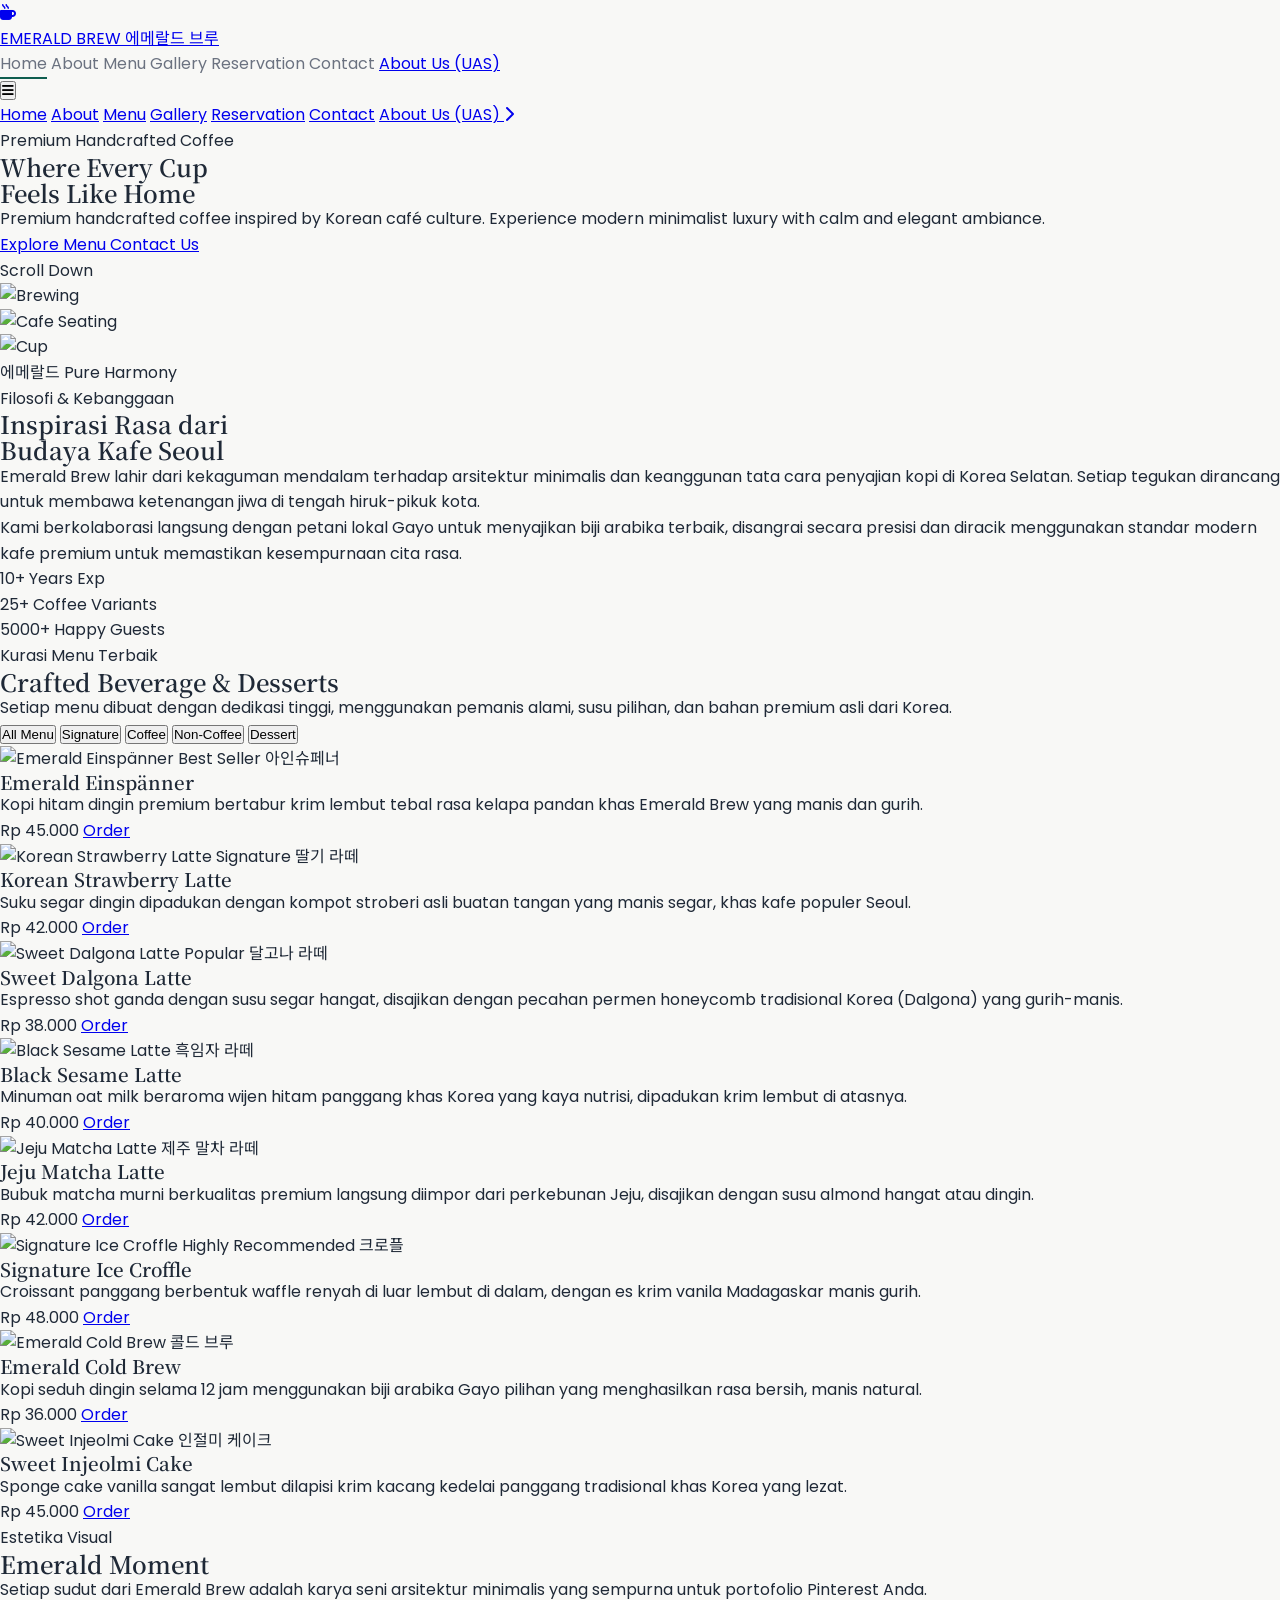
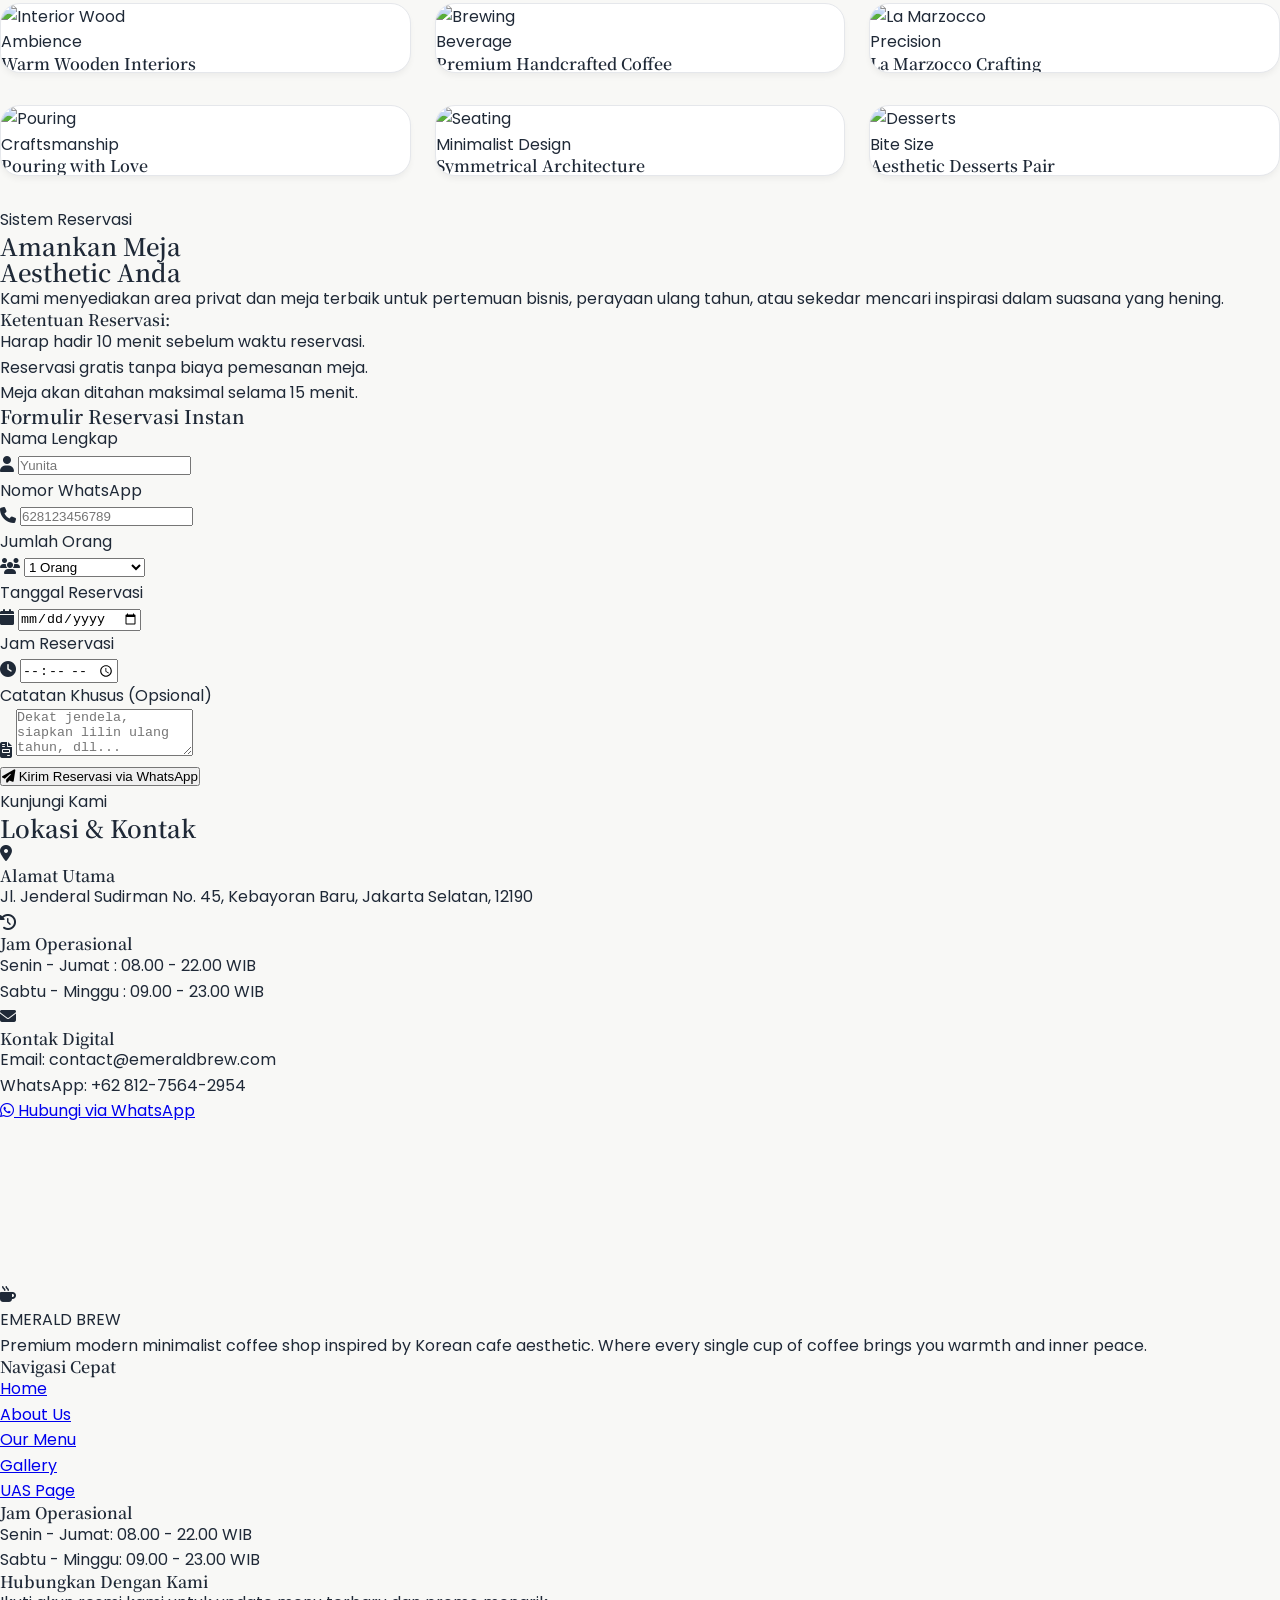
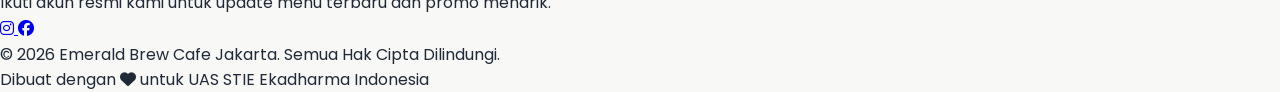
==== commit 4ae06c3d: "fix: update WhatsApp contact number Update the static WhatsApp number across the application to ensu" ====
--- a/index_static.html
+++ b/index_static.html
@@ -244,7 +244,7 @@
             </div>
             <div class="flex items-center justify-between pt-2 border-t border-[#E5E7EB]/55">
               <span class="font-bold text-[#0F5E4F] text-sm">Rp 45.000</span>
-              <a href="https://wa.me/6281234567890?text=Saya%20tertarik%20memesan%20Emerald%20Einsp%C3%A4nner" target="_blank" class="px-4 py-1.5 rounded-full bg-[#F8F8F6] text-[#0F5E4F] text-xs font-semibold tracking-wide transition-all duration-300 hover:bg-[#0F5E4F] hover:text-white border border-[#0F5E4F]/20 decoration-none">Order</a>
+              <a href="https://wa.me/6281275642954?text=Saya%20tertarik%20memesan%20Emerald%20Einsp%C3%A4nner" target="_blank" class="px-4 py-1.5 rounded-full bg-[#F8F8F6] text-[#0F5E4F] text-xs font-semibold tracking-wide transition-all duration-300 hover:bg-[#0F5E4F] hover:text-white border border-[#0F5E4F]/20 decoration-none">Order</a>
             </div>
           </div>
         </div>
@@ -263,7 +263,7 @@
             </div>
             <div class="flex items-center justify-between pt-2 border-t border-[#E5E7EB]/55">
               <span class="font-bold text-[#0F5E4F] text-sm">Rp 42.000</span>
-              <a href="https://wa.me/6281234567890?text=Saya%20tertarik%20memesan%20Korean%20Strawberry%20Latte" target="_blank" class="px-4 py-1.5 rounded-full bg-[#F8F8F6] text-[#0F5E4F] text-xs font-semibold tracking-wide transition-all duration-300 hover:bg-[#0F5E4F] hover:text-white border border-[#0F5E4F]/20 decoration-none">Order</a>
+              <a href="https://wa.me/6281275642954?text=Saya%20tertarik%20memesan%20Korean%20Strawberry%20Latte" target="_blank" class="px-4 py-1.5 rounded-full bg-[#F8F8F6] text-[#0F5E4F] text-xs font-semibold tracking-wide transition-all duration-300 hover:bg-[#0F5E4F] hover:text-white border border-[#0F5E4F]/20 decoration-none">Order</a>
             </div>
           </div>
         </div>
@@ -282,7 +282,7 @@
             </div>
             <div class="flex items-center justify-between pt-2 border-t border-[#E5E7EB]/55">
               <span class="font-bold text-[#0F5E4F] text-sm">Rp 38.000</span>
-              <a href="https://wa.me/6281234567890?text=Saya%20tertarik%20memesan%20Sweet%20Dalgona%20Latte" target="_blank" class="px-4 py-1.5 rounded-full bg-[#F8F8F6] text-[#0F5E4F] text-xs font-semibold tracking-wide transition-all duration-300 hover:bg-[#0F5E4F] hover:text-white border border-[#0F5E4F]/20 decoration-none">Order</a>
+              <a href="https://wa.me/6281275642954?text=Saya%20tertarik%20memesan%20Sweet%20Dalgona%20Latte" target="_blank" class="px-4 py-1.5 rounded-full bg-[#F8F8F6] text-[#0F5E4F] text-xs font-semibold tracking-wide transition-all duration-300 hover:bg-[#0F5E4F] hover:text-white border border-[#0F5E4F]/20 decoration-none">Order</a>
             </div>
           </div>
         </div>
@@ -300,7 +300,7 @@
             </div>
             <div class="flex items-center justify-between pt-2 border-t border-[#E5E7EB]/55">
               <span class="font-bold text-[#0F5E4F] text-sm">Rp 40.000</span>
-              <a href="https://wa.me/6281234567890?text=Saya%20tertarik%20memesan%20Black%20Sesame%20Latte" target="_blank" class="px-4 py-1.5 rounded-full bg-[#F8F8F6] text-[#0F5E4F] text-xs font-semibold tracking-wide transition-all duration-300 hover:bg-[#0F5E4F] hover:text-white border border-[#0F5E4F]/20 decoration-none">Order</a>
+              <a href="https://wa.me/6281275642954?text=Saya%20tertarik%20memesan%20Black%20Sesame%20Latte" target="_blank" class="px-4 py-1.5 rounded-full bg-[#F8F8F6] text-[#0F5E4F] text-xs font-semibold tracking-wide transition-all duration-300 hover:bg-[#0F5E4F] hover:text-white border border-[#0F5E4F]/20 decoration-none">Order</a>
             </div>
           </div>
         </div>
@@ -318,7 +318,7 @@
             </div>
             <div class="flex items-center justify-between pt-2 border-t border-[#E5E7EB]/55">
               <span class="font-bold text-[#0F5E4F] text-sm">Rp 42.000</span>
-              <a href="https://wa.me/6281234567890?text=Saya%20tertarik%20memesan%20Jeju%20Matcha%20Latte" target="_blank" class="px-4 py-1.5 rounded-full bg-[#F8F8F6] text-[#0F5E4F] text-xs font-semibold tracking-wide transition-all duration-300 hover:bg-[#0F5E4F] hover:text-white border border-[#0F5E4F]/20 decoration-none">Order</a>
+              <a href="https://wa.me/6281275642954?text=Saya%20tertarik%20memesan%20Jeju%20Matcha%20Latte" target="_blank" class="px-4 py-1.5 rounded-full bg-[#F8F8F6] text-[#0F5E4F] text-xs font-semibold tracking-wide transition-all duration-300 hover:bg-[#0F5E4F] hover:text-white border border-[#0F5E4F]/20 decoration-none">Order</a>
             </div>
           </div>
         </div>
@@ -337,7 +337,7 @@
             </div>
             <div class="flex items-center justify-between pt-2 border-t border-[#E5E7EB]/55">
               <span class="font-bold text-[#0F5E4F] text-sm">Rp 48.000</span>
-              <a href="https://wa.me/6281234567890?text=Saya%20tertarik%20memesan%20Signature%20Ice%20Croffle" target="_blank" class="px-4 py-1.5 rounded-full bg-[#F8F8F6] text-[#0F5E4F] text-xs font-semibold tracking-wide transition-all duration-300 hover:bg-[#0F5E4F] hover:text-white border border-[#0F5E4F]/20 decoration-none">Order</a>
+              <a href="https://wa.me/6281275642954?text=Saya%20tertarik%20memesan%20Signature%20Ice%20Croffle" target="_blank" class="px-4 py-1.5 rounded-full bg-[#F8F8F6] text-[#0F5E4F] text-xs font-semibold tracking-wide transition-all duration-300 hover:bg-[#0F5E4F] hover:text-white border border-[#0F5E4F]/20 decoration-none">Order</a>
             </div>
           </div>
         </div>
@@ -355,7 +355,7 @@
             </div>
             <div class="flex items-center justify-between pt-2 border-t border-[#E5E7EB]/55">
               <span class="font-bold text-[#0F5E4F] text-sm">Rp 36.000</span>
-              <a href="https://wa.me/6281234567890?text=Saya%20tertarik%20memesan%20Emerald%20Cold%20Brew" target="_blank" class="px-4 py-1.5 rounded-full bg-[#F8F8F6] text-[#0F5E4F] text-xs font-semibold tracking-wide transition-all duration-300 hover:bg-[#0F5E4F] hover:text-white border border-[#0F5E4F]/20 decoration-none">Order</a>
+              <a href="https://wa.me/6281275642954?text=Saya%20tertarik%20memesan%20Emerald%20Cold%20Brew" target="_blank" class="px-4 py-1.5 rounded-full bg-[#F8F8F6] text-[#0F5E4F] text-xs font-semibold tracking-wide transition-all duration-300 hover:bg-[#0F5E4F] hover:text-white border border-[#0F5E4F]/20 decoration-none">Order</a>
             </div>
           </div>
         </div>
@@ -373,7 +373,7 @@
             </div>
             <div class="flex items-center justify-between pt-2 border-t border-[#E5E7EB]/55">
               <span class="font-bold text-[#0F5E4F] text-sm">Rp 45.000</span>
-              <a href="https://wa.me/6281234567890?text=Saya%20tertarik%20memesan%20Sweet%20Injeolmi%20Cake" target="_blank" class="px-4 py-1.5 rounded-full bg-[#F8F8F6] text-[#0F5E4F] text-xs font-semibold tracking-wide transition-all duration-300 hover:bg-[#0F5E4F] hover:text-white border border-[#0F5E4F]/20 decoration-none">Order</a>
+              <a href="https://wa.me/6281275642954?text=Saya%20tertarik%20memesan%20Sweet%20Injeolmi%20Cake" target="_blank" class="px-4 py-1.5 rounded-full bg-[#F8F8F6] text-[#0F5E4F] text-xs font-semibold tracking-wide transition-all duration-300 hover:bg-[#0F5E4F] hover:text-white border border-[#0F5E4F]/20 decoration-none">Order</a>
             </div>
           </div>
         </div>
@@ -615,14 +615,14 @@
                 <h4 class="font-bold text-sm text-[#1F2937]">Kontak Digital</h4>
                 <p class="text-xs text-[#6B7280] leading-relaxed mt-1">
                   Email: contact@emeraldbrew.com <br>
-                  WhatsApp: +62 812-3456-7890
+                  WhatsApp: +62 812-7564-2954
                 </p>
               </div>
             </div>
 
           </div>
 
-          <a href="https://wa.me/6281234567890?text=Halo%20Emerald%20Brew" target="_blank" class="btn-ripple inline-flex px-8 py-3.5 bg-[#1C7C68] hover:bg-[#0F5E4F] text-white text-xs font-semibold tracking-wider uppercase rounded-full shadow-md hover:shadow-lg transition-all duration-300 items-center space-x-2 cursor-pointer decoration-none border-none">
+          <a href="https://wa.me/6281275642954?text=Halo%20Emerald%20Brew" target="_blank" class="btn-ripple inline-flex px-8 py-3.5 bg-[#1C7C68] hover:bg-[#0F5E4F] text-white text-xs font-semibold tracking-wider uppercase rounded-full shadow-md hover:shadow-lg transition-all duration-300 items-center space-x-2 cursor-pointer decoration-none border-none">
             <i class="fa-brands fa-whatsapp text-sm"></i>
             <span>Hubungi via WhatsApp</span>
           </a>
